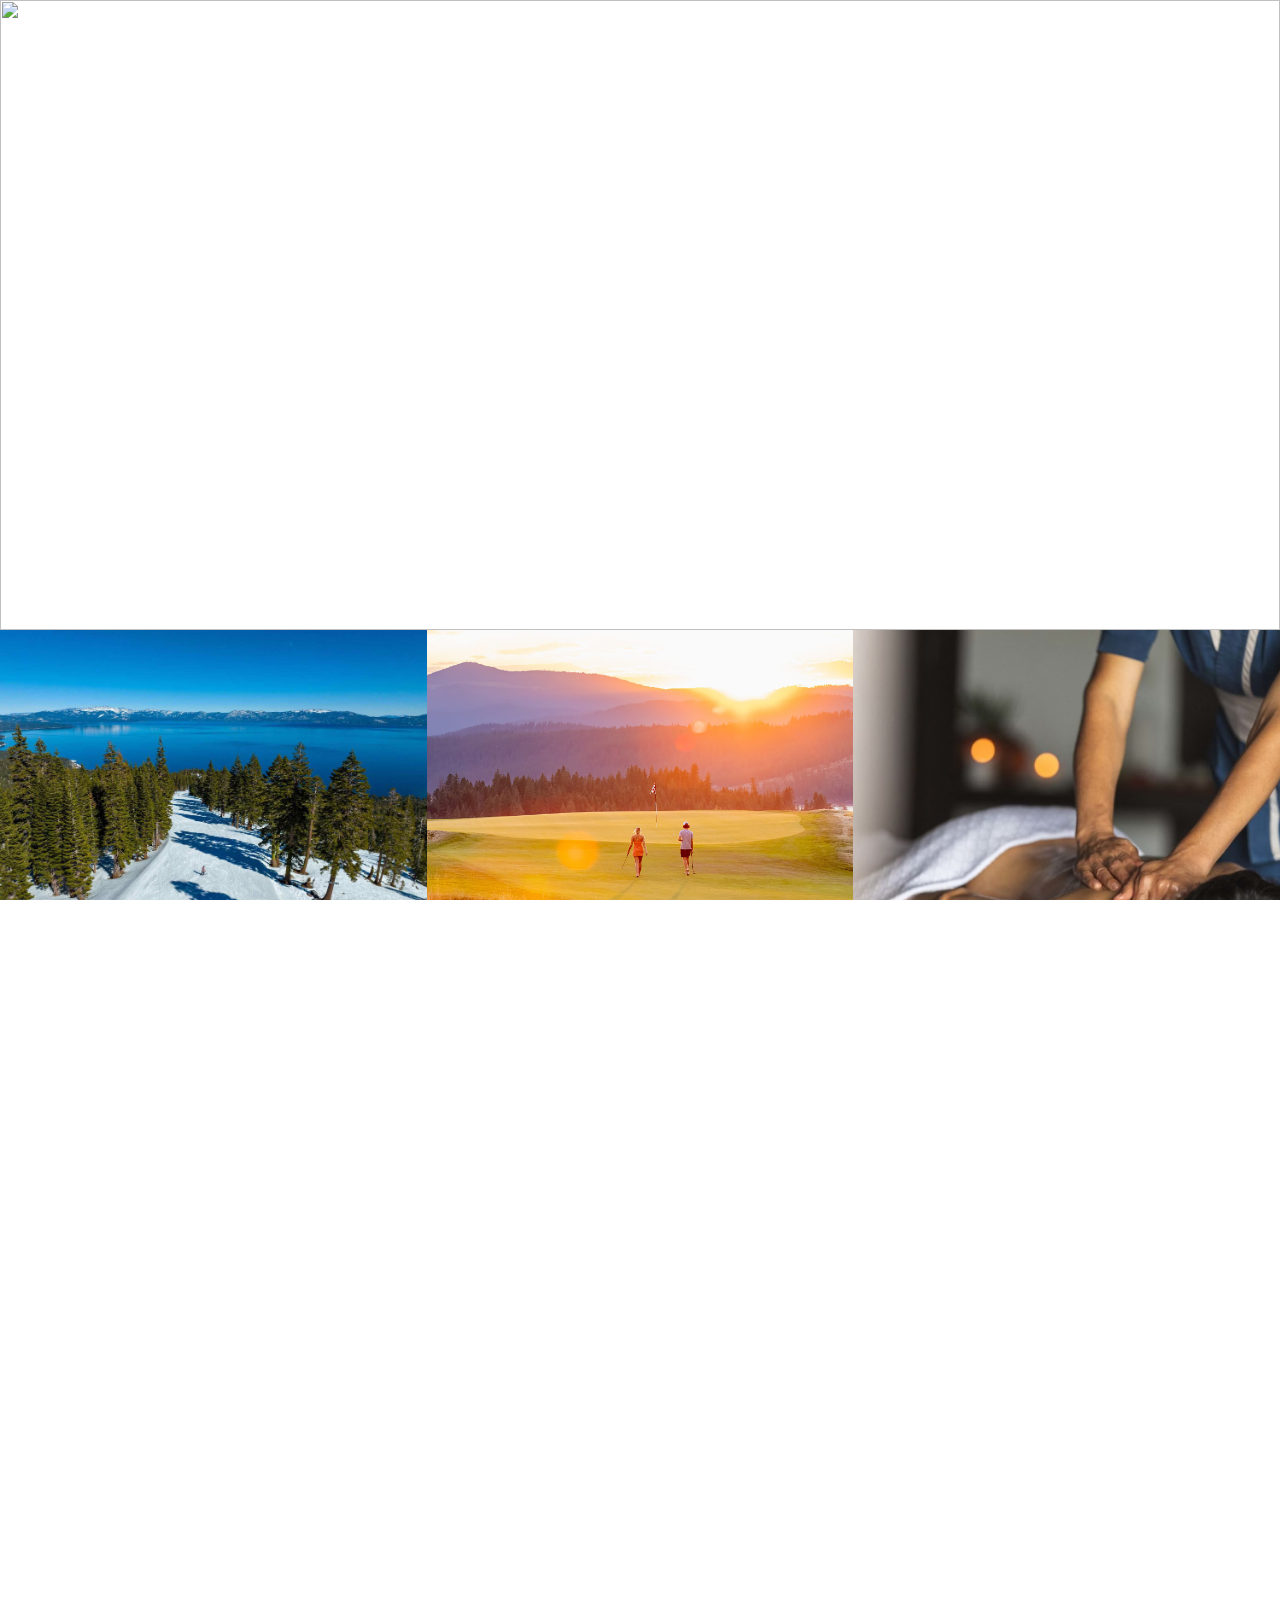
==== pages/gallery.html @ aec24c29 "[Rakshit] Add: basic html and styling" ====
<!DOCTYPE html>
<html lang="en">

<head>
    <meta charset="UTF-8">
    <meta name="viewport" content="width=device-width, initial-scale=1.0">
    <link rel="stylesheet" type="text/css" href="../style/gallery.css">
    <title>Document</title>
</head>

<body>
    <main>
        <header class="disc-gall-header">
            <nav class="disc-gall-header-nav">
                <img src="../assets/logo-light.png" />
                <div class="disc-gall-header-nav-links">
                    <div>About DLC</div>
                    <div>Our Worlds</div>
                    <div>Experience</div>
                    <div>Company</div>
                    <div>Gallery</div>
                </div>
            </nav>
        </header>

        <div class="gallery-container">
            <div class="disc-gall-main-gallery-photo">
                <img
                    src="https://www.datocms-assets.com/128889/1714657126-bakers-bay-golf-and-ocean-club-copy.jpg?auto=format&dpr=0.75&fit=max&h=3000&w=2000" />
            </div>
            <div class="disc-gall-main-gallery-text">
                <h2>Gallery</h2>
            </div>
        </div>

        <div class="disc-gall-gallery-categories">
            <div class="disc-gall-gallery-categories-container1">
                <div class="disc-gall-gallery-categories-sub-container1">
                    <img src="../assets/landscape.jpg" />
                    <div class="disc-gall-gallery-categories-container1-text" style="width:100%;">
                        <h4>Landscapes</h4>
                    </div>
                </div>
                <div class="disc-gall-gallery-categories-sub-container1">
                    <img src="../assets/golf.jpg" />
                    <div class="disc-gall-gallery-categories-container1-text" style="width:100%;">
                        <h4>Golf</h4>
                    </div>
                </div>
                <div class="disc-gall-gallery-categories-sub-container1">
                    <img src="../assets//wellness.jpg" />
                    <div class="disc-gall-gallery-categories-container1-text" style="width:100%;">
                        <h4>Wellness</h4>
                    </div>
                </div>
            </div>
        </div>

        <div class="disc-gall-gallery-categories2">
            <div class="disc-gall-gallery-categories-container1">
                <div class="disc-gall-gallery-categories-sub-container1">
                    <img src="../assets/outdoor.jpg" />
                    <div class="disc-gall-gallery-categories-container1-text" style="width:100%;">
                        <h4>Outdoor Pursuits</h4>
                    </div>
                </div>
                <div class="disc-gall-gallery-categories-sub-container1">
                    <img src="../assets/clubhouses.jpg" />
                    <div class="disc-gall-gallery-categories-container1-text" style="width:100%;">
                        <h4>Clubhouses</h4>
                    </div>
                </div>
                <div class="disc-gall-gallery-categories-sub-container1">
                    <img src="../assets/lifestyle.jpg" />
                    <div class="disc-gall-gallery-categories-container1-text" style="width:100%;">
                        <h4>Lifestyle</h4>
                    </div>
                </div>
            </div>
        </div>
        <footer>
            <div class="disc-gall-footer-container">
                <div class="disc-gall-footer">
                    <div class="disc-gall-footer-sub-container">
                        <img src="../assets/logo-mark.png" />
                    </div>
                    <div class="disc-gall-footer-sub-container">
                        <div class="disc-gall-footer-sub-container-contact">
                            <div class="disc-gall-footer-sub-container-contact-text">
                                <p>GET IN TOUCH</p>
                                <div>
                                    <h3>(480) 624-5200</h3>
                                    <h3 style="text-decoration: underline;">info@discoverylandco.com</h3>
                                </div>
                            </div>
                            <div class="disc-gall-footer-sub-container-contact-text">
                                <p>REAL ESTATE</p>
                                <h3 style="text-decoration: underline;">realestate@discoverylandco.com</h3>
                            </div>
                        </div>
                    </div>
                    <div class="disc-gall-footer-sub-container">
                        <div class="disc-gall-footer-sub-container-links">
                            <div class="disc-gall-footer-sub-container-links-text">
                                <h3>About</h3>
                                <h3>Our Worlds</h3>
                                <h3>Experiences</h3>
                                <h3 style="text-decoration: underline;">Gallery</h3>
                            </div>
                            <div class="disc-gall-footer-sub-container-links-text">
                                <h3>Foundation</h3>
                                <h3>Careers</h3>
                                <h3>Company</h3>
                                <h3>Contact</h3>
                                <h3>Privacy</h3>
                            </div>
                        </div>
                    </div>
                </div>

                <div class="disc-gall-footer-bottom">
                    <h3>© Discovery Land Company. All rights reserved.</h3>
                    <h3>Site by Outpost</h3>
                </div>
            </div>
        </footer>
    </main>
</body>

</html>
---- style/gallery.css ----
* {
    margin: 0;
    padding: 0;
    box-sizing: border-box;
}

html,
body {
    height: 100%;
    width: 100%;
    overflow-x: hidden;
    font-family: "MessinaSansWeb", sans-serif;
}

@font-face {
    font-family: "GT Sectra Display Regular";
    src: url("https://db.onlinewebfonts.com/t/ed147ffc0c22f110b20a665b27adfc1b.eot");
    src: url("https://db.onlinewebfonts.com/t/ed147ffc0c22f110b20a665b27adfc1b.eot?#iefix") format("embedded-opentype"),
        url("https://db.onlinewebfonts.com/t/ed147ffc0c22f110b20a665b27adfc1b.woff2") format("woff2"),
        url("https://db.onlinewebfonts.com/t/ed147ffc0c22f110b20a665b27adfc1b.woff") format("woff"),
        url("https://db.onlinewebfonts.com/t/ed147ffc0c22f110b20a665b27adfc1b.ttf") format("truetype"),
        url("https://db.onlinewebfonts.com/t/ed147ffc0c22f110b20a665b27adfc1b.svg#GT Sectra Display Regular") format("svg");
}

@font-face {
    font-family: "MessinaSansWeb";
    src: url("https://db.onlinewebfonts.com/t/c0622b61ddd8c0f0c968784eb3439516.eot");
    src: url("https://db.onlinewebfonts.com/t/c0622b61ddd8c0f0c968784eb3439516.eot?#iefix") format("embedded-opentype"),
        url("https://db.onlinewebfonts.com/t/c0622b61ddd8c0f0c968784eb3439516.woff2") format("woff2"),
        url("https://db.onlinewebfonts.com/t/c0622b61ddd8c0f0c968784eb3439516.woff") format("woff"),
        url("https://db.onlinewebfonts.com/t/c0622b61ddd8c0f0c968784eb3439516.ttf") format("truetype"),
        url("https://db.onlinewebfonts.com/t/c0622b61ddd8c0f0c968784eb3439516.svg#MessinaSansWeb") format("svg");
}

@font-face {
    font-family: "GT Sectra Display Light";
    src: url("https://db.onlinewebfonts.com/t/66d66b2194f4e2510a65d72509b6673f.eot");
    src: url("https://db.onlinewebfonts.com/t/66d66b2194f4e2510a65d72509b6673f.eot?#iefix")format("embedded-opentype"),
    url("https://db.onlinewebfonts.com/t/66d66b2194f4e2510a65d72509b6673f.woff2")format("woff2"),
    url("https://db.onlinewebfonts.com/t/66d66b2194f4e2510a65d72509b6673f.woff")format("woff"),
    url("https://db.onlinewebfonts.com/t/66d66b2194f4e2510a65d72509b6673f.ttf")format("truetype"),
    url("https://db.onlinewebfonts.com/t/66d66b2194f4e2510a65d72509b6673f.svg#GT Sectra Display Light")format("svg");
}

@font-face {
    font-family: "GT Sectra Fine Book Italic";
    src: url("https://db.onlinewebfonts.com/t/0de445f94f2abb57b287babe57b31679.eot");
    src: url("https://db.onlinewebfonts.com/t/0de445f94f2abb57b287babe57b31679.eot?#iefix")format("embedded-opentype"),
    url("https://db.onlinewebfonts.com/t/0de445f94f2abb57b287babe57b31679.woff2")format("woff2"),
    url("https://db.onlinewebfonts.com/t/0de445f94f2abb57b287babe57b31679.woff")format("woff"),
    url("https://db.onlinewebfonts.com/t/0de445f94f2abb57b287babe57b31679.ttf")format("truetype"),
    url("https://db.onlinewebfonts.com/t/0de445f94f2abb57b287babe57b31679.svg#GT Sectra Fine Book Italic")format("svg");
}

.disc-gall-header {
    width: 100%;
    z-index: 100;
    position: fixed;
    top: 0;

}


.disc-gall-header-nav {
    display: flex;
    align-items: center;
    justify-content: space-between;
    padding: 1.5rem;
    background: transparent;
}

.disc-gall-header-nav-links {
    font-size: 0.9rem;
    font-weight: 500;
    display: flex;
    flex-wrap: wrap;
    align-items: center;
    gap: 3rem;
    color: #fff;
}


/* .disc-gall-main-gallery-photo {
    position: relative;
    top: 0;
    width: 100vw;
    height: 70vh; 
    z-index: -1;
    overflow: hidden; 
}

.disc-gall-main-gallery-photo img {
    width: 100%;
    height: 100%;
    object-fit: cover;
} */


.gallery-container {
    position: relative;
    width: 100%;
}

.disc-gall-main-gallery-photo {
    width: 100vw;
    height: 70vh;
    overflow: hidden;
}

.disc-gall-main-gallery-photo img {
    width: 100%;
    height: 100%;
    object-fit: cover;
}

.disc-gall-main-gallery-text {

    position: absolute;
    top: 50%;
    left: 50%;
    transform: translate(-50%, -50%);
    text-align: center;
    color: #fff;
    font-family: "GT Sectra Display Regular";
    z-index: 2;
}

.disc-gall-main-gallery-text h2 {
    font-family: "GT Sectra Fine Book Italic";
    font-style: italic;
    font-size: clamp(2.5rem, 6vw, 5rem);
    font-weight: 100;
    color: #fff;
}

.disc-gall-gallery-categories{
    font-family: "GT Sectra";
    width: 100%;
}
.disc-gall-gallery-categories2{
    font-family: "GT Sectra";
    width: 100%;
    border-bottom: 1px solid rgb(77, 77, 77);
}

.disc-gall-gallery-categories-container1{
    display: flex;
    justify-content: center;
}


.disc-gall-gallery-categories-sub-container1{
    display: flex;
    flex-direction: column;
}

.disc-gall-gallery-categories-container1 div{
    width: 33.33%;
}

.disc-gall-gallery-categories-container1 img{
    width: 100%;
    height: 80%;
    object-fit: cover;
}

.disc-gall-gallery-categories-container1-text{
    width: 100%;
    background-color: rgb(16, 15, 15);
    color: white;
    padding: 3.25rem;
    /* height: 200px; */
    display: flex;
    justify-content: center;
    align-items: center;
    font-family: "GT Sectra Display Light";
}

.disc-gall-gallery-categories-container1-text h4{
    font-size: 1.5rem;
    font-weight: 50;
}

.disc-gall-footer{
    margin-top: 3rem;
    background-color: black;
    display: flex;
    justify-content: space-between;
    color: white;
    /* padding: 3rem; */
}
.disc-gall-footer-container{
    background-color: black;
    color: white;
    display: flex;
    flex-direction: column;
    gap: 10rem;
    padding: 2rem;
}

.disc-gall-footer-sub-container{
    width: 33.33%;
}

.disc-gall-footer-sub-container-links{
    display: flex;
}
.disc-gall-footer-sub-container-links div{
    width: 50%;
}

.disc-gall-footer-sub-container-contact{
    display: flex;
    flex-direction: column;
    gap: 2rem;
}

.disc-gall-footer-sub-container-contact-text{
    display: flex;
    flex-direction: column;
    gap: 1.5rem;
}

.disc-gall-footer-sub-container-contact-text p{
    font-size: 1rem;
    font-weight: 600;
    color: rgb(198, 195, 195);
}

.disc-gall-footer-sub-container-contact-text h3{
    font-weight: 400;
}

.disc-gall-footer-sub-container-links-text{

    display: flex;
    flex-direction: column;
    gap: .5rem;
    font-size: 1rem;
}

.disc-gall-footer-sub-container-links-text h3{
    font-weight: 400;
}

.disc-gall-footer-bottom{
    width: 100%;
    display: flex;
    justify-content: space-between;
    align-items: center;
    padding: 2rem;
}

.disc-gall-footer-bottom h3{
    font-weight: 400;
    font-size: 1.2rem;
    color: rgb(176, 176, 176);
}

@media (max-width: 768px) {
    .disc-gall-header-nav {
        flex-direction: column;
        gap: 1rem;
    }

    .disc-gall-header-nav-links {
        gap: 1.5rem;
        font-size: 0.8rem;
    }

    .disc-gall-main-gallery-photo {
        height: 50vh;
    }

    .disc-gall-main-gallery-text {
        font-size: 1.2rem;
        margin-bottom: 2rem;
    }

    .disc-gall-main-gallery-text h2 {
        font-size: 3rem;
    }
}
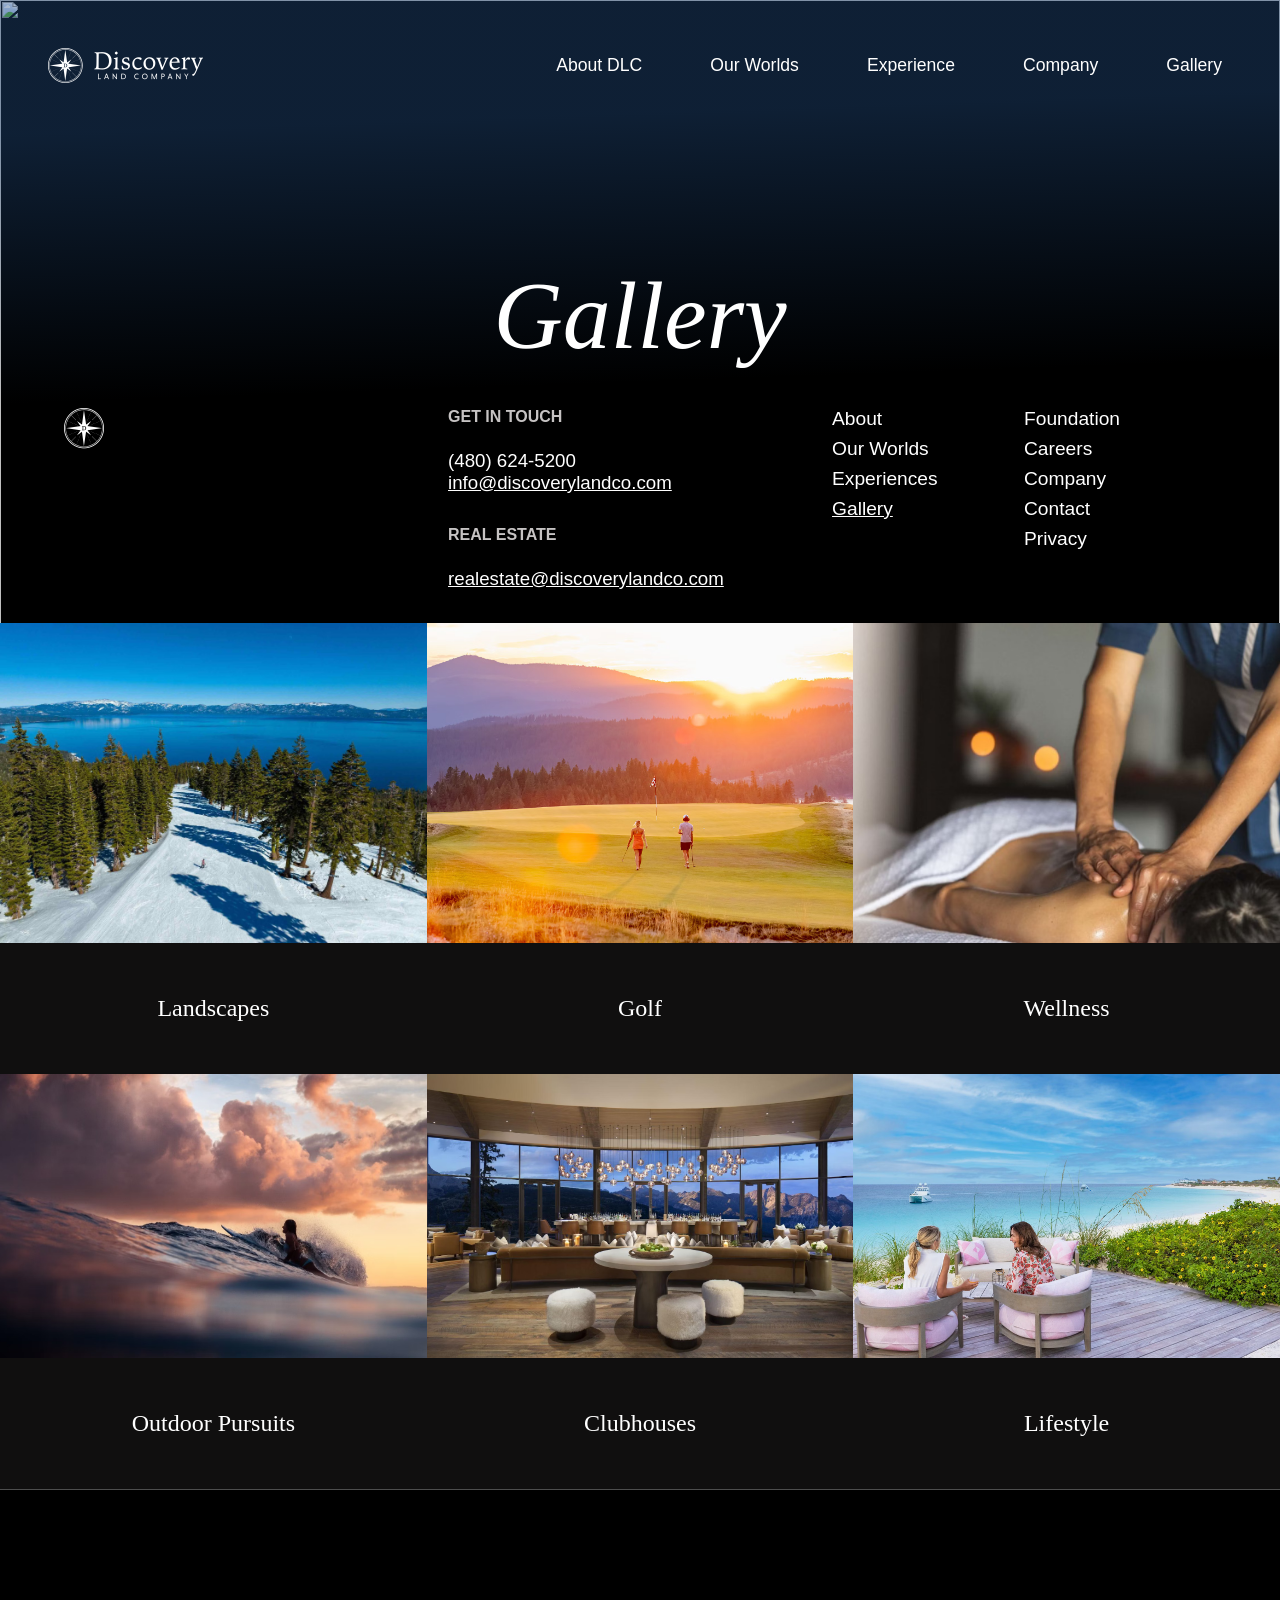
==== commit e837f7ea: "[Rakshit] Refactor: animation fix and media queries left" ====
--- a/pages/gallery.html
+++ b/pages/gallery.html
@@ -5,6 +5,7 @@
     <meta charset="UTF-8">
     <meta name="viewport" content="width=device-width, initial-scale=1.0">
     <link rel="stylesheet" type="text/css" href="../style/gallery.css">
+    <script defer src="../js/gallery.js"></script>
     <title>Document</title>
 </head>
 
@@ -12,13 +13,14 @@
     <main>
         <header class="disc-gall-header">
             <nav class="disc-gall-header-nav">
-                <img src="../assets/logo-light.png" />
+                <img class="disc-gall-header-nav-white-logo" src="../assets/logo-light.png" />
+                <img class="disc-gall-header-nav-dark-logo" style="display: none;" src="../assets/logo-dark.png"/>
                 <div class="disc-gall-header-nav-links">
-                    <div>About DLC</div>
-                    <div>Our Worlds</div>
-                    <div>Experience</div>
-                    <div>Company</div>
-                    <div>Gallery</div>
+                    <div>About DLC<span class="disc-gall-header-nav-span"></span></div>
+                    <div>Our Worlds<span class="disc-gall-header-nav-span"></span></div>
+                    <div>Experience<span class="disc-gall-header-nav-span"></span></div>
+                    <div>Company<span class="disc-gall-header-nav-span"></span></div>
+                    <div>Gallery<span class="disc-gall-header-nav-span"></span></div>
                 </div>
             </nav>
         </header>
@@ -29,51 +31,53 @@
                     src="https://www.datocms-assets.com/128889/1714657126-bakers-bay-golf-and-ocean-club-copy.jpg?auto=format&dpr=0.75&fit=max&h=3000&w=2000" />
             </div>
             <div class="disc-gall-main-gallery-text">
-                <h2>Gallery</h2>
+                <p>Gallery</p>
             </div>
         </div>
 
-        <div class="disc-gall-gallery-categories">
-            <div class="disc-gall-gallery-categories-container1">
-                <div class="disc-gall-gallery-categories-sub-container1">
-                    <img src="../assets/landscape.jpg" />
-                    <div class="disc-gall-gallery-categories-container1-text" style="width:100%;">
-                        <h4>Landscapes</h4>
+        <div class="disc-gall-categories-container">
+            <div class="disc-gall-gallery-categories">
+                <div class="disc-gall-gallery-categories-container1">
+                    <div class="disc-gall-gallery-categories-sub-container1">
+                        <img src="../assets/landscape.jpg" />
+                        <div class="disc-gall-gallery-categories-container1-text" style="width:100%;">
+                            <h4>Landscapes</h4>
+                        </div>
                     </div>
-                </div>
-                <div class="disc-gall-gallery-categories-sub-container1">
-                    <img src="../assets/golf.jpg" />
-                    <div class="disc-gall-gallery-categories-container1-text" style="width:100%;">
-                        <h4>Golf</h4>
+                    <div class="disc-gall-gallery-categories-sub-container1">
+                        <img src="../assets/golf.jpg" />
+                        <div class="disc-gall-gallery-categories-container1-text" style="width:100%;">
+                            <h4>Golf</h4>
+                        </div>
                     </div>
-                </div>
-                <div class="disc-gall-gallery-categories-sub-container1">
-                    <img src="../assets//wellness.jpg" />
-                    <div class="disc-gall-gallery-categories-container1-text" style="width:100%;">
-                        <h4>Wellness</h4>
+                    <div class="disc-gall-gallery-categories-sub-container1">
+                        <img src="../assets//wellness.jpg" />
+                        <div class="disc-gall-gallery-categories-container1-text" style="width:100%;">
+                            <h4>Wellness</h4>
+                        </div>
                     </div>
                 </div>
             </div>
-        </div>
-
-        <div class="disc-gall-gallery-categories2">
-            <div class="disc-gall-gallery-categories-container1">
-                <div class="disc-gall-gallery-categories-sub-container1">
-                    <img src="../assets/outdoor.jpg" />
-                    <div class="disc-gall-gallery-categories-container1-text" style="width:100%;">
-                        <h4>Outdoor Pursuits</h4>
+    
+            <div class="disc-gall-gallery-categories2">
+                <div class="disc-gall-gallery-categories-container1">
+                    <div class="disc-gall-gallery-categories-sub-container1">
+                        <img src="../assets/outdoor.jpg" />
+                        <div class="disc-gall-gallery-categories-container1-text" style="width:100%;">
+                            <h4>Outdoor Pursuits</h4>
+                        </div>
                     </div>
-                </div>
-                <div class="disc-gall-gallery-categories-sub-container1">
-                    <img src="../assets/clubhouses.jpg" />
-                    <div class="disc-gall-gallery-categories-container1-text" style="width:100%;">
-                        <h4>Clubhouses</h4>
+                    <div class="disc-gall-gallery-categories-sub-container1">
+                        <img src="../assets/clubhouses.jpg" />
+                        <div class="disc-gall-gallery-categories-container1-text" style="width:100%;">
+                            <h4>Clubhouses</h4>
+                        </div>
                     </div>
-                </div>
-                <div class="disc-gall-gallery-categories-sub-container1">
-                    <img src="../assets/lifestyle.jpg" />
-                    <div class="disc-gall-gallery-categories-container1-text" style="width:100%;">
-                        <h4>Lifestyle</h4>
+                    <div class="disc-gall-gallery-categories-sub-container1">
+                        <img src="../assets/lifestyle.jpg" />
+                        <div class="disc-gall-gallery-categories-container1-text" style="width:100%;">
+                            <h4>Lifestyle</h4>
+                        </div>
                     </div>
                 </div>
             </div>
@@ -102,17 +106,17 @@
                     <div class="disc-gall-footer-sub-container">
                         <div class="disc-gall-footer-sub-container-links">
                             <div class="disc-gall-footer-sub-container-links-text">
-                                <h3>About</h3>
-                                <h3>Our Worlds</h3>
-                                <h3>Experiences</h3>
-                                <h3 style="text-decoration: underline;">Gallery</h3>
+                                <p>About</p>
+                                <p>Our Worlds</p>
+                                <p>Experiences</p>
+                                <p style="text-decoration: underline;">Gallery</p>
                             </div>
                             <div class="disc-gall-footer-sub-container-links-text">
-                                <h3>Foundation</h3>
-                                <h3>Careers</h3>
-                                <h3>Company</h3>
-                                <h3>Contact</h3>
-                                <h3>Privacy</h3>
+                                <p>Foundation</p>
+                                <p>Careers</p>
+                                <p>Company</p>
+                                <p>Contact</p>
+                                <p>Privacy</p>
                             </div>
                         </div>
                     </div>
@@ -124,6 +128,7 @@
                 </div>
             </div>
         </footer>
+
     </main>
 </body>
 
--- a/style/gallery.css
+++ b/style/gallery.css
@@ -6,10 +6,13 @@
 
 html,
 body {
-    height: 100%;
+    /* height: 100%; */
+    position: relative;
     width: 100%;
     overflow-x: hidden;
     font-family: "MessinaSansWeb", sans-serif;
+    background-color: black;
+    z-index: -5;
 }
 
 @font-face {
@@ -36,20 +39,20 @@
     font-family: "GT Sectra Display Light";
     src: url("https://db.onlinewebfonts.com/t/66d66b2194f4e2510a65d72509b6673f.eot");
     src: url("https://db.onlinewebfonts.com/t/66d66b2194f4e2510a65d72509b6673f.eot?#iefix")format("embedded-opentype"),
-    url("https://db.onlinewebfonts.com/t/66d66b2194f4e2510a65d72509b6673f.woff2")format("woff2"),
-    url("https://db.onlinewebfonts.com/t/66d66b2194f4e2510a65d72509b6673f.woff")format("woff"),
-    url("https://db.onlinewebfonts.com/t/66d66b2194f4e2510a65d72509b6673f.ttf")format("truetype"),
-    url("https://db.onlinewebfonts.com/t/66d66b2194f4e2510a65d72509b6673f.svg#GT Sectra Display Light")format("svg");
+        url("https://db.onlinewebfonts.com/t/66d66b2194f4e2510a65d72509b6673f.woff2")format("woff2"),
+        url("https://db.onlinewebfonts.com/t/66d66b2194f4e2510a65d72509b6673f.woff")format("woff"),
+        url("https://db.onlinewebfonts.com/t/66d66b2194f4e2510a65d72509b6673f.ttf")format("truetype"),
+        url("https://db.onlinewebfonts.com/t/66d66b2194f4e2510a65d72509b6673f.svg#GT Sectra Display Light")format("svg");
 }
 
 @font-face {
     font-family: "GT Sectra Fine Book Italic";
-    src: url("https://db.onlinewebfonts.com/t/0de445f94f2abb57b287babe57b31679.eot");
+    src: url("https://db.onlinewebfonts.co   m/t/0de445f94f2abb57b287babe57b31679.eot");
     src: url("https://db.onlinewebfonts.com/t/0de445f94f2abb57b287babe57b31679.eot?#iefix")format("embedded-opentype"),
-    url("https://db.onlinewebfonts.com/t/0de445f94f2abb57b287babe57b31679.woff2")format("woff2"),
-    url("https://db.onlinewebfonts.com/t/0de445f94f2abb57b287babe57b31679.woff")format("woff"),
-    url("https://db.onlinewebfonts.com/t/0de445f94f2abb57b287babe57b31679.ttf")format("truetype"),
-    url("https://db.onlinewebfonts.com/t/0de445f94f2abb57b287babe57b31679.svg#GT Sectra Fine Book Italic")format("svg");
+        url("https://db.onlinewebfonts.com/t/0de445f94f2abb57b287babe57b31679.woff2")format("woff2"),
+        url("https://db.onlinewebfonts.com/t/0de445f94f2abb57b287babe57b31679.woff")format("woff"),
+        url("https://db.onlinewebfonts.com/t/0de445f94f2abb57b287babe57b31679.ttf")format("truetype"),
+        url("https://db.onlinewebfonts.com/t/0de445f94f2abb57b287babe57b31679.svg#GT Sectra Fine Book Italic")format("svg");
 }
 
 .disc-gall-header {
@@ -60,25 +63,47 @@
 
 }
 
-
 .disc-gall-header-nav {
     display: flex;
     align-items: center;
     justify-content: space-between;
-    padding: 1.5rem;
+    padding: 3rem 3rem;
     background: transparent;
+    /* transition: all 0.3s ease-in-out; */
 }
 
 .disc-gall-header-nav-links {
-    font-size: 0.9rem;
+    font-size: 1.1rem;
     font-weight: 500;
     display: flex;
     flex-wrap: wrap;
     align-items: center;
     gap: 3rem;
     color: #fff;
-}
-
+    transition: color 0.3s ease-in-out;
+}
+
+.disc-gall-header-nav-links div {
+    position: relative;
+    display: inline-block;
+    padding: 5px 10px;
+    cursor: pointer;
+}
+
+.disc-gall-header-nav-span {
+    position: absolute;
+    display: block;
+    bottom: 0;
+    left: 0;
+    width: 0;
+    height: 2px;
+    background-color: white;
+    transition: width 0.3s ease-in-out;
+}
+
+.disc-gall-header-nav-links div:hover span {
+    width: 100%;
+}
 
 /* .disc-gall-main-gallery-photo {
     position: relative;
@@ -94,6 +119,7 @@
     height: 100%;
     object-fit: cover;
 } */
+ 
 
 
 .gallery-container {
@@ -102,6 +128,19 @@
 }
 
 .disc-gall-main-gallery-photo {
+    width: 100vw;
+    height: 80vh;
+    overflow: hidden;
+}
+
+.disc-gall-main-gallery-photo img {
+    width: 100%;
+    height: 100%;
+    object-fit: cover;
+}
+
+.disc-gall-main-gallery-photo {
+    position: relative;
     width: 100vw;
     height: 70vh;
     overflow: hidden;
@@ -113,8 +152,20 @@
     object-fit: cover;
 }
 
+
+.disc-gall-main-gallery-photo::before {
+    content: "";
+    position: absolute;
+    top: 0;
+    left: 0;
+    width: 100%;
+    height: 100%;
+    background: linear-gradient(178deg, rgba(36, 79, 132, 0.401) 20%, rgba(0, 0, 0, 0) 60%);
+    z-index: 1;
+}
+
+
 .disc-gall-main-gallery-text {
-
     position: absolute;
     top: 50%;
     left: 50%;
@@ -125,46 +176,50 @@
     z-index: 2;
 }
 
-.disc-gall-main-gallery-text h2 {
+.disc-gall-main-gallery-text p {
     font-family: "GT Sectra Fine Book Italic";
     font-style: italic;
-    font-size: clamp(2.5rem, 6vw, 5rem);
+    font-size: 6rem;
     font-weight: 100;
     color: #fff;
 }
 
-.disc-gall-gallery-categories{
+.disc-gall-gallery-categories {
     font-family: "GT Sectra";
     width: 100%;
 }
-.disc-gall-gallery-categories2{
+
+.disc-gall-gallery-categories2 {
     font-family: "GT Sectra";
     width: 100%;
     border-bottom: 1px solid rgb(77, 77, 77);
 }
 
-.disc-gall-gallery-categories-container1{
-    display: flex;
+.disc-gall-gallery-categories-container1 {
+    width: 100%;
+    display: flex;
+    flex-wrap: wrap;
     justify-content: center;
 }
 
 
-.disc-gall-gallery-categories-sub-container1{
-    display: flex;
-    flex-direction: column;
-}
-
-.disc-gall-gallery-categories-container1 div{
+.disc-gall-gallery-categories-sub-container1 {
+    display: flex;
+    flex-direction: column;
+}
+
+.disc-gall-gallery-categories-container1 div {
     width: 33.33%;
-}
-
-.disc-gall-gallery-categories-container1 img{
-    width: 100%;
-    height: 80%;
+    /* height: 60vh; */
+}
+
+.disc-gall-gallery-categories-container1 img {
+    width: 100%;
+    height: 100%;
     object-fit: cover;
 }
 
-.disc-gall-gallery-categories-container1-text{
+.disc-gall-gallery-categories-container1-text {
     width: 100%;
     background-color: rgb(16, 15, 15);
     color: white;
@@ -176,74 +231,81 @@
     font-family: "GT Sectra Display Light";
 }
 
-.disc-gall-gallery-categories-container1-text h4{
+.disc-gall-gallery-categories-container1-text h4 {
     font-size: 1.5rem;
     font-weight: 50;
 }
 
-.disc-gall-footer{
+.disc-gall-categories-container {
+    transition: transform 0.4s ease;
+}
+
+.disc-gall-footer {
     margin-top: 3rem;
     background-color: black;
     display: flex;
     justify-content: space-between;
     color: white;
-    /* padding: 3rem; */
-}
-.disc-gall-footer-container{
+    /* height: vh; */
+}
+
+.disc-gall-footer-container {
+    /* transform: translateY(-100%); */
     background-color: black;
     color: white;
     display: flex;
     flex-direction: column;
     gap: 10rem;
-    padding: 2rem;
+    padding: 4rem;
 }
 
 .disc-gall-footer-sub-container{
     width: 33.33%;
 }
 
-.disc-gall-footer-sub-container-links{
-    display: flex;
-}
-.disc-gall-footer-sub-container-links div{
+.disc-gall-footer-sub-container-links {
+    display: flex;
+}
+
+.disc-gall-footer-sub-container-links div {
     width: 50%;
 }
 
-.disc-gall-footer-sub-container-contact{
+.disc-gall-footer-sub-container-contact {
     display: flex;
     flex-direction: column;
     gap: 2rem;
 }
 
-.disc-gall-footer-sub-container-contact-text{
+.disc-gall-footer-sub-container-contact-text {
     display: flex;
     flex-direction: column;
     gap: 1.5rem;
 }
 
-.disc-gall-footer-sub-container-contact-text p{
+.disc-gall-footer-sub-container-contact-text p {
     font-size: 1rem;
     font-weight: 600;
     color: rgb(198, 195, 195);
 }
 
-.disc-gall-footer-sub-container-contact-text h3{
+.disc-gall-footer-sub-container-contact-text h3 {
     font-weight: 400;
 }
 
-.disc-gall-footer-sub-container-links-text{
+.disc-gall-footer-sub-container-links-text {
 
     display: flex;
     flex-direction: column;
     gap: .5rem;
-    font-size: 1rem;
-}
-
-.disc-gall-footer-sub-container-links-text h3{
+    font-size: 19.2px;
+}
+
+.disc-gall-footer-sub-container-links-text h3 {
     font-weight: 400;
 }
 
-.disc-gall-footer-bottom{
+.disc-gall-footer-bottom {
     width: 100%;
     display: flex;
     justify-content: space-between;
@@ -251,10 +313,17 @@
     padding: 2rem;
 }
 
-.disc-gall-footer-bottom h3{
+.disc-gall-footer-bottom h3 {
     font-weight: 400;
     font-size: 1.2rem;
     color: rgb(176, 176, 176);
+}
+
+footer{
+    position: relative;
+    bottom: 100px;
+    z-index: -1;
+    background-color: black;
 }
 
 @media (max-width: 768px) {
@@ -264,8 +333,8 @@
     }
 
     .disc-gall-header-nav-links {
-        gap: 1.5rem;
-        font-size: 0.8rem;
+        flex-direction: column;
+        gap: 1rem;
     }
 
     .disc-gall-main-gallery-photo {
@@ -280,4 +349,9 @@
     .disc-gall-main-gallery-text h2 {
         font-size: 3rem;
     }
+
+    .disc-gall-footer-bottom {
+        flex-direction: column;
+        gap: 1rem;
+    }
 }
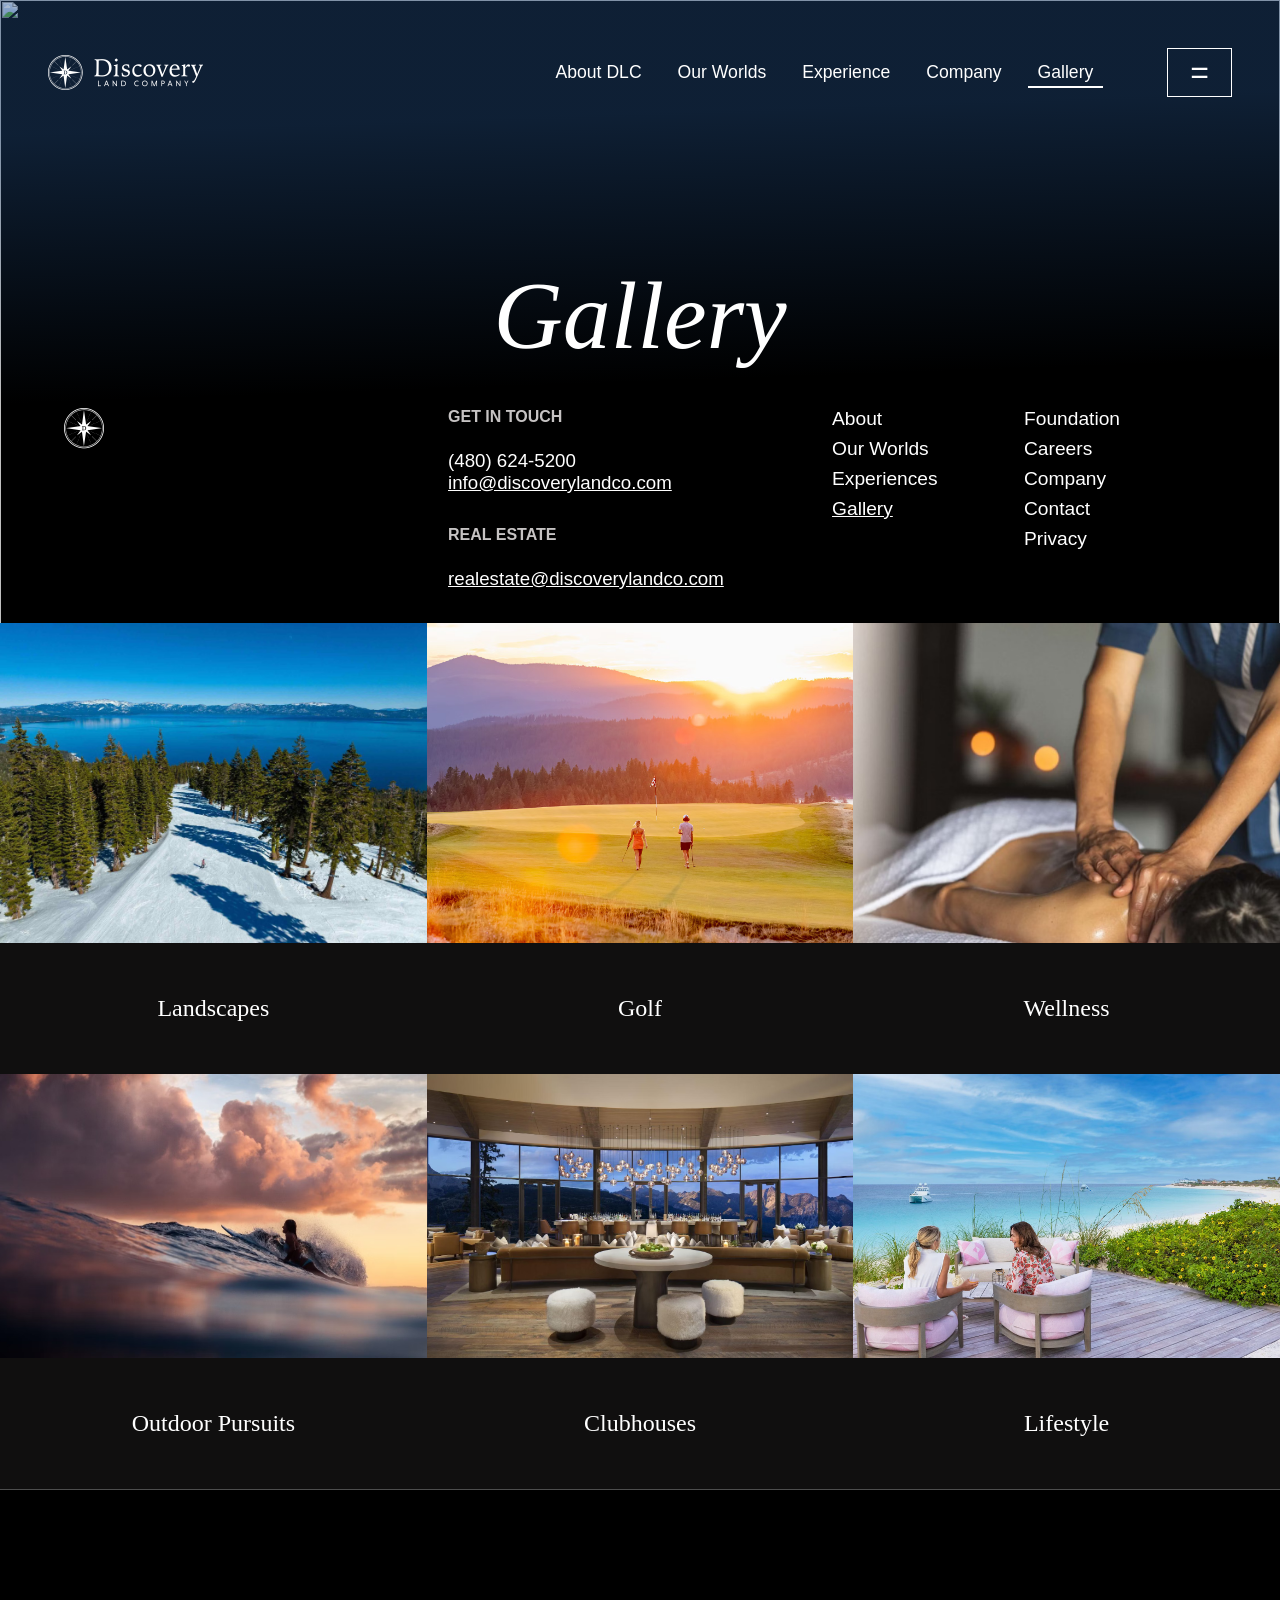
==== commit 978e8fce: "[Rakshit] Add: our worlds page complete -> responsive and animation done" ====
--- a/pages/gallery.html
+++ b/pages/gallery.html
@@ -20,7 +20,10 @@
                     <div>Our Worlds<span class="disc-gall-header-nav-span"></span></div>
                     <div>Experience<span class="disc-gall-header-nav-span"></span></div>
                     <div>Company<span class="disc-gall-header-nav-span"></span></div>
-                    <div>Gallery<span class="disc-gall-header-nav-span"></span></div>
+                    <div>Gallery<span class="disc-gall-header-nav-span" style="width: 100%;"></span></div>
+                    <div class="disc-gall-header-nav-menu-option">
+                        <p>=</p>
+                    </div>
                 </div>
             </nav>
         </header>
--- a/style/gallery.css
+++ b/style/gallery.css
@@ -3,6 +3,7 @@
     padding: 0;
     box-sizing: border-box;
 }
+
 
 html,
 body {
@@ -78,7 +79,7 @@
     display: flex;
     flex-wrap: wrap;
     align-items: center;
-    gap: 3rem;
+    gap: 1rem;
     color: #fff;
     transition: color 0.3s ease-in-out;
 }
@@ -101,6 +102,17 @@
     transition: width 0.3s ease-in-out;
 }
 
+.disc-gall-header-nav-menu-option{
+    border: 1px solid white;
+    margin-left: 3rem;
+}
+
+.disc-gall-header-nav-menu-option p{
+   font-size: 2rem;
+    color: white;
+    padding: 0rem .75rem;
+}
+
 .disc-gall-header-nav-links div:hover span {
     width: 100%;
 }
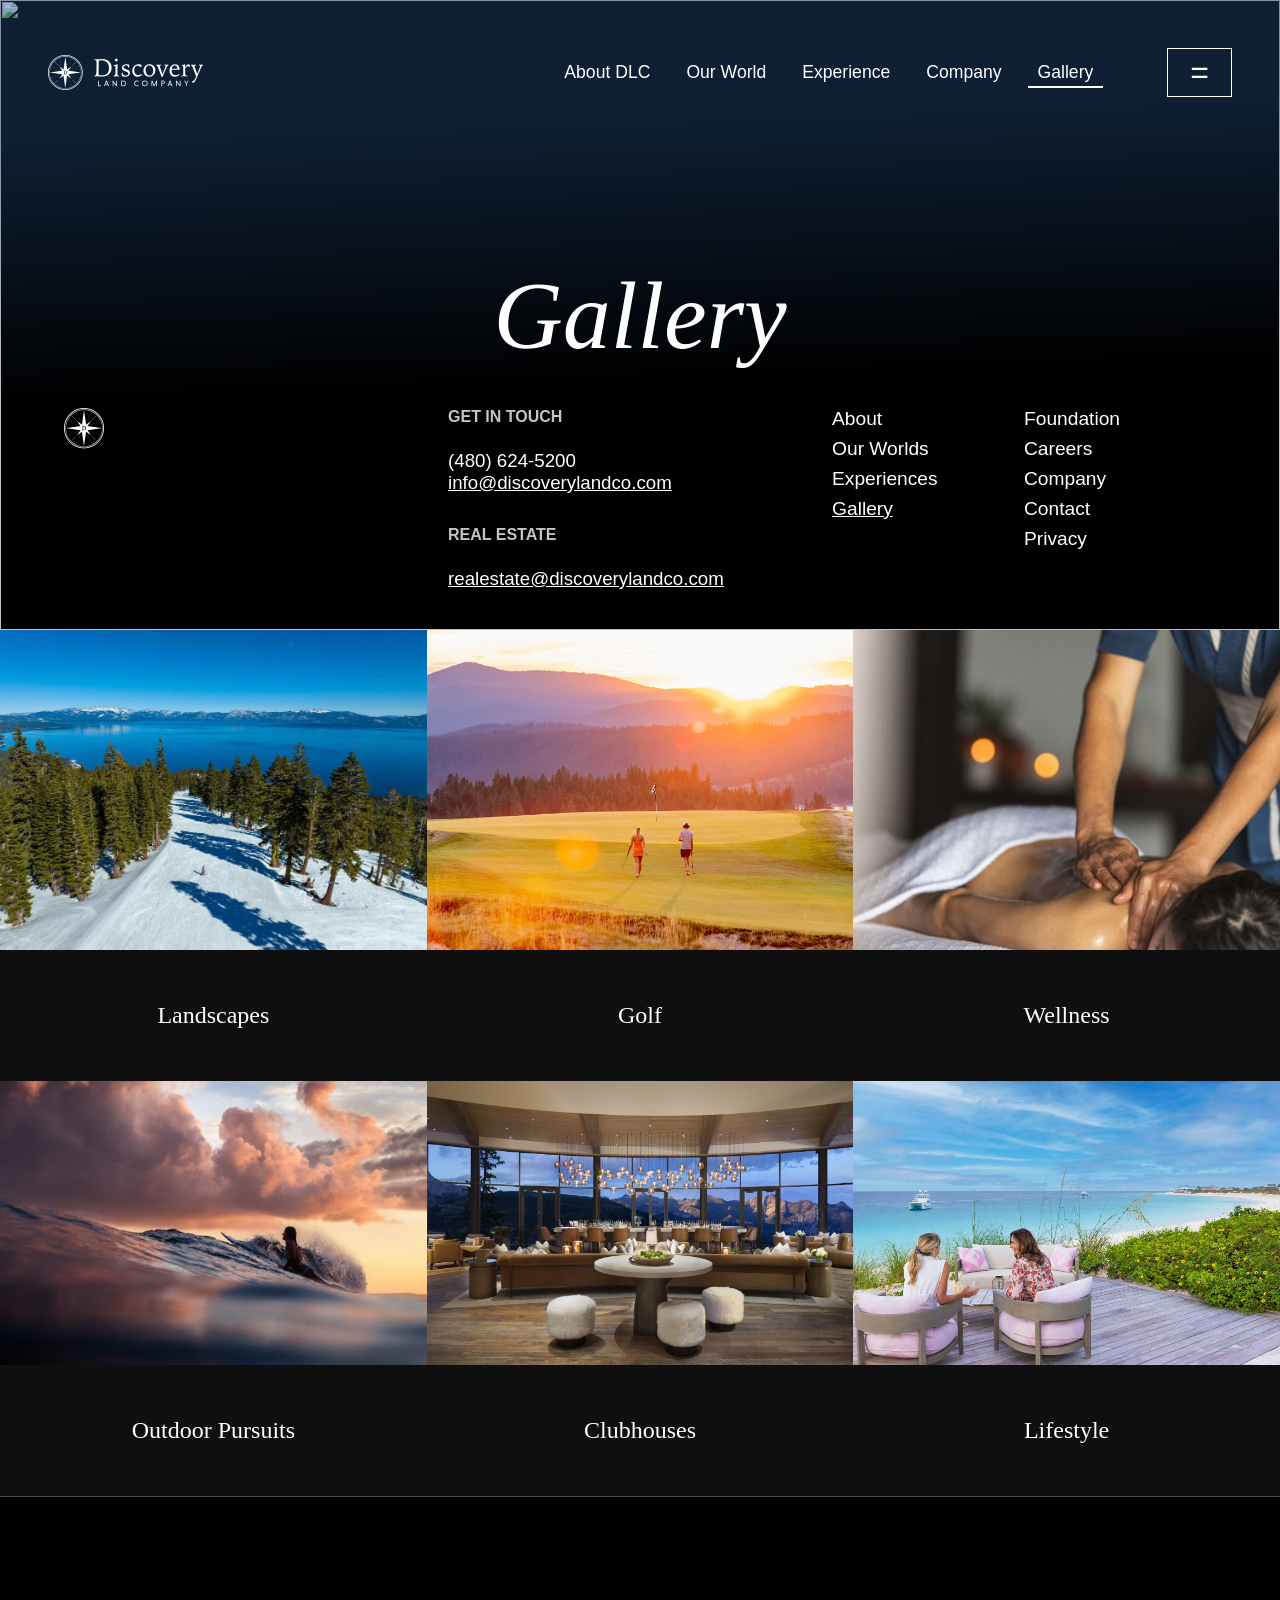
==== commit 6506876a: "[Rakshit] Add: fixed minor bugs and issues, nav link to differnet pages" ====
--- a/pages/gallery.html
+++ b/pages/gallery.html
@@ -4,6 +4,7 @@
 <head>
     <meta charset="UTF-8">
     <meta name="viewport" content="width=device-width, initial-scale=1.0">
+    <link rel="icon" href="../assets/logo-mark.png" type="image/x-icon">
     <link rel="stylesheet" type="text/css" href="../style/gallery.css">
     <script defer src="../js/gallery.js"></script>
     <title>Document</title>
@@ -14,13 +15,23 @@
         <header class="disc-gall-header">
             <nav class="disc-gall-header-nav">
                 <img class="disc-gall-header-nav-white-logo" src="../assets/logo-light.png" />
-                <img class="disc-gall-header-nav-dark-logo" style="display: none;" src="../assets/logo-dark.png"/>
+                <img class="disc-gall-header-nav-dark-logo" style="display: none;" src="../assets/logo-dark.png" />
                 <div class="disc-gall-header-nav-links">
-                    <div>About DLC<span class="disc-gall-header-nav-span"></span></div>
-                    <div>Our Worlds<span class="disc-gall-header-nav-span"></span></div>
-                    <div>Experience<span class="disc-gall-header-nav-span"></span></div>
-                    <div>Company<span class="disc-gall-header-nav-span"></span></div>
-                    <div>Gallery<span class="disc-gall-header-nav-span" style="width: 100%;"></span></div>
+                    <a href="#">
+                        <div>About DLC<span class="disc-gall-header-nav-span"></span></div>
+                    </a>
+                    <a href="ourWorld.html"></1>
+                        <div>Our World<span class="disc-gall-header-nav-span"></span></div>
+                    </a>
+                    <a href="experiences.html">
+                        <div>Experience<span class="disc-gall-header-nav-span"></span></div>
+                    </a>
+                    <a href="#">
+                        <div>Company<span class="disc-gall-header-nav-span"></span></div>
+                    </a>
+                    <a href="gallery.html">
+                        <div>Gallery<span class="disc-gall-header-nav-span" style="width: 100%;"></span></div>
+                    </a>
                     <div class="disc-gall-header-nav-menu-option">
                         <p>=</p>
                     </div>
@@ -61,7 +72,7 @@
                     </div>
                 </div>
             </div>
-    
+
             <div class="disc-gall-gallery-categories2">
                 <div class="disc-gall-gallery-categories-container1">
                     <div class="disc-gall-gallery-categories-sub-container1">
--- a/style/gallery.css
+++ b/style/gallery.css
@@ -116,6 +116,10 @@
 .disc-gall-header-nav-links div:hover span {
     width: 100%;
 }
+.disc-gall-header-nav-links a{
+    color: white;
+    text-decoration: none;
+}
 
 /* .disc-gall-main-gallery-photo {
     position: relative;
@@ -194,6 +198,14 @@
     font-size: 6rem;
     font-weight: 100;
     color: #fff;
+    opacity: 0;
+    transform: translateY(20px);
+    transition: opacity .5s ease-out, transform .5s ease-out;
+}
+
+.disc-gall-main-gallery-text p.animate {
+    opacity: 1;
+    transform: translateY(0);
 }
 
 .disc-gall-gallery-categories {
@@ -338,32 +350,142 @@
     background-color: black;
 }
 
-@media (max-width: 768px) {
-    .disc-gall-header-nav {
+@media (min-width:481px) and (max-width:768px) {
+    .disc-gall-header-nav-links div{
+        font-size: .6rem;
+        padding: 0;
+    }
+    .disc-gall-header-nav{
+        padding: 1rem;
+    }
+    .disc-gall-header-nav img{
+        width: 12%;
+        padding: 0;
+    }
+    .disc-gall-header{
+        padding:0;
+    }
+   
+    .disc-gall-footer-sub-container img{
+        width: 10%;
+    }
+    .disc-gall-footer-sub-container-contact-text{
+        font-size: .7rem;
+    }
+    .disc-gall-footer-sub-container-contact-text p{
+        font-size: .7rem;
+    }
+    .disc-gall-footer-sub-container-links >div>p{
+        font-size: .7rem;
+    }
+    .disc-gall-footer-bottom{
+        padding: 1rem;
+    }
+    .disc-gall-footer-bottom h3{
+        font-size: .8rem;
+    }
+    .disc-gall-footer-container{
+        padding: 1rem;
+    }
+    footer {
+        position: relative;
+        z-index: -1;
+        background-color: black;
+    }
+}
+
+
+@media screen and (max-width: 480px) {
+
+    .disc-gall-header-nav-links div:nth-child(1),
+    .disc-gall-header-nav-links div:nth-child(2),
+    .disc-gall-header-nav-links div:nth-child(3),
+    .disc-gall-header-nav-links div:nth-child(4),
+    .disc-gall-header-nav-links div:nth-child(5) {
+        display: none;
+    }
+
+    .disc-gall-header-nav img{
+        width: 40%;
+    }
+
+    .disc-gall-header-nav{
+        padding: 1rem;
+    }
+
+    .disc-gall-header-nav-menu-option{
+        padding: 0rem 0rem;
+        width: 100%;
+
+    }
+    .disc-gall-header-nav-menu-option p{
+        /* font-size: 3rem; */
+    }
+    .disc-gall-main-gallery-text p{
+        font-size: 3rem;
+    }
+    .disc-gall-main-gallery-photo{
+        height: 75vh;
+    }
+
+    .disc-gall-gallery-categories-container1{
+        width: 100%;
+        display: flex;
         flex-direction: column;
-        gap: 1rem;
-    }
-
-    .disc-gall-header-nav-links {
+    }
+
+    .disc-gall-gallery-categories-sub-container1{
+        width: 100% !important;    
+    }
+    
+    .disc-gall-footer-container{
+        padding: 1.5rem;
+        width: 100%;
+    }
+    .disc-gall-footer-sub-container-contact{
+        margin-top: 3rem;
+    }
+    .disc-gall-footer{
         flex-direction: column;
-        gap: 1rem;
-    }
-
-    .disc-gall-main-gallery-photo {
-        height: 50vh;
-    }
-
-    .disc-gall-main-gallery-text {
-        font-size: 1.2rem;
-        margin-bottom: 2rem;
-    }
-
-    .disc-gall-main-gallery-text h2 {
-        font-size: 3rem;
-    }
-
-    .disc-gall-footer-bottom {
+        gap: 4rem;
+        padding: 0;
+        font-size: .9rem;
+    }
+    .disc-gall-footer-sub-container img{
+        width: 15%;
+    }
+    .disc-gall-footer-sub-container-contact{
+        width: 100%;
+    }
+    .disc-gall-footer-sub-container{
+        width: 100%;
+    }
+    .disc-gall-footer-sub-container-contact-text-phone {
+        width: 100%;
+    }
+    .disc-gall-footer-sub-container-contact-text-phone h3{
+        font-size: 1rem;
+    }
+    .disc-gall-footer-sub-container-links{
+        margin-top: 4rem;
+    }
+
+    .disc-gall-footer-bottom{
         flex-direction: column;
-        gap: 1rem;
-    }
-}+        justify-content: start;
+        align-items: start;
+        padding: 1rem;
+        gap: 2rem;
+    }
+    .disc-gall-footer-bottom h3{
+        font-size: 1rem;
+        width: 90%;
+    }
+    footer {
+        position: relative;
+        bottom: 0;
+        z-index: -1;
+        background-color: black;
+    }
+}
+
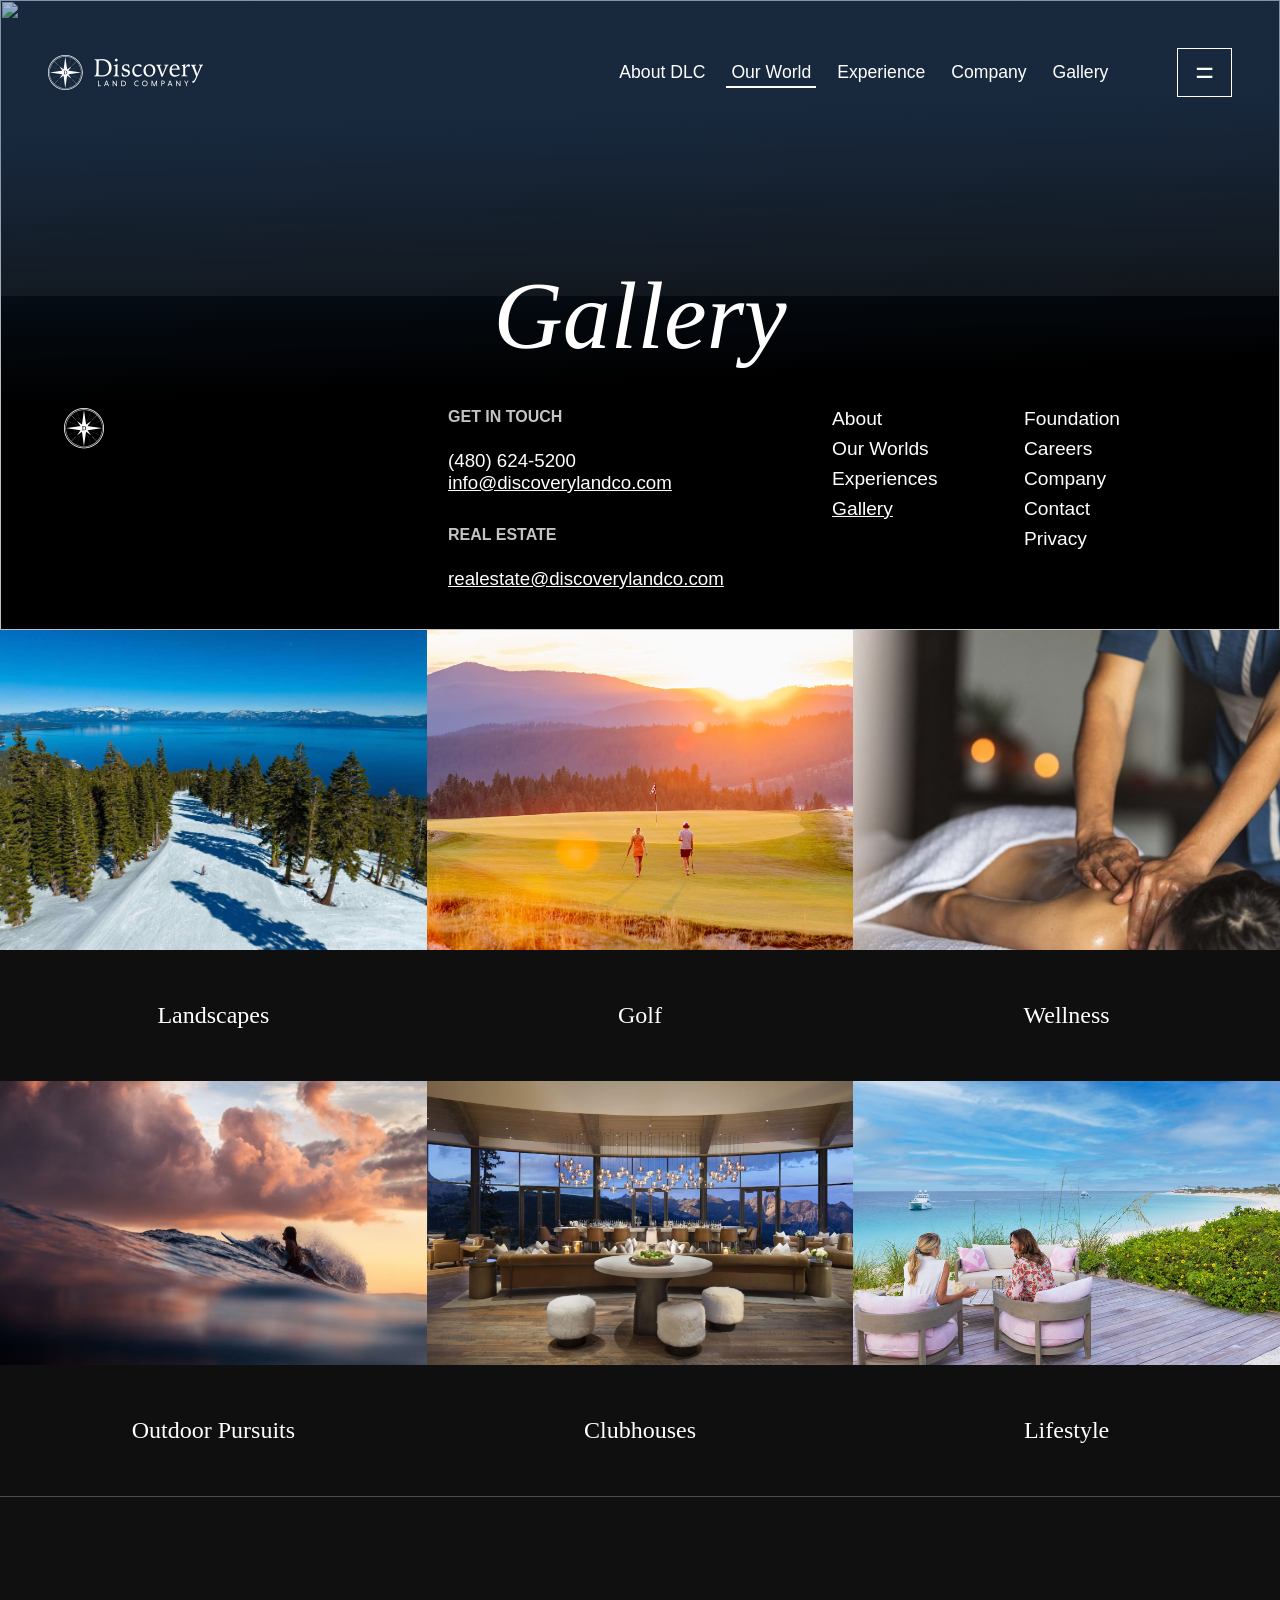
==== commit b31dd583: "[Rakshit] Add: about DLC page complete, minur bugs fix" ====
--- a/pages/gallery.html
+++ b/pages/gallery.html
@@ -7,7 +7,7 @@
     <link rel="icon" href="../assets/logo-mark.png" type="image/x-icon">
     <link rel="stylesheet" type="text/css" href="../style/gallery.css">
     <script defer src="../js/gallery.js"></script>
-    <title>Document</title>
+    <title>Gallery</title>
 </head>
 
 <body>
@@ -17,11 +17,11 @@
                 <img class="disc-gall-header-nav-white-logo" src="../assets/logo-light.png" />
                 <img class="disc-gall-header-nav-dark-logo" style="display: none;" src="../assets/logo-dark.png" />
                 <div class="disc-gall-header-nav-links">
-                    <a href="#">
+                    <a href="index.html">
                         <div>About DLC<span class="disc-gall-header-nav-span"></span></div>
                     </a>
                     <a href="ourWorld.html"></1>
-                        <div>Our World<span class="disc-gall-header-nav-span"></span></div>
+                        <div>Our World<span class="disc-gall-header-nav-span" style="width: 100%;"></span></div>
                     </a>
                     <a href="experiences.html">
                         <div>Experience<span class="disc-gall-header-nav-span"></span></div>
@@ -30,7 +30,7 @@
                         <div>Company<span class="disc-gall-header-nav-span"></span></div>
                     </a>
                     <a href="gallery.html">
-                        <div>Gallery<span class="disc-gall-header-nav-span" style="width: 100%;"></span></div>
+                        <div>Gallery<span class="disc-gall-header-nav-span"></span></div>
                     </a>
                     <div class="disc-gall-header-nav-menu-option">
                         <p>=</p>
--- a/style/gallery.css
+++ b/style/gallery.css
@@ -4,7 +4,6 @@
     box-sizing: border-box;
 }
 
-
 html,
 body {
     /* height: 100%; */
@@ -12,8 +11,17 @@
     width: 100%;
     overflow-x: hidden;
     font-family: "MessinaSansWeb", sans-serif;
-    background-color: black;
+    background-color: rgb(16, 16, 16);
     z-index: -5;
+}
+
+main {
+    min-height: calc(100vh - 100px);
+    display: flex;
+    flex-direction: column;
+    position: relative;
+    z-index: 2;
+    background-color: rgb(16, 16, 16);
 }
 
 @font-face {
@@ -82,12 +90,21 @@
     gap: 1rem;
     color: #fff;
     transition: color 0.3s ease-in-out;
+    /* width: 70%; */
+}
+
+.disc-gall-header-nav-menu-option {
+    font-size: 10rem;
+    color: white;
+    /* border: 1px solid white; */
+    padding: 10px 20px;
+    margin-left: 3rem;
 }
 
 .disc-gall-header-nav-links div {
     position: relative;
     display: inline-block;
-    padding: 5px 10px;
+    padding: 5px 5px;
     cursor: pointer;
 }
 
@@ -102,23 +119,23 @@
     transition: width 0.3s ease-in-out;
 }
 
-.disc-gall-header-nav-menu-option{
-    border: 1px solid white;
-    margin-left: 3rem;
-}
-
-.disc-gall-header-nav-menu-option p{
-   font-size: 2rem;
+.disc-gall-header-nav-links a {
+    text-decoration: none;
+    color: white;
+}
+
+.disc-gall-header-nav-menu-option {
+    border: 1px solid white
+}
+
+.disc-gall-header-nav-menu-option p {
+    font-size: 2rem;
     color: white;
     padding: 0rem .75rem;
 }
 
 .disc-gall-header-nav-links div:hover span {
     width: 100%;
-}
-.disc-gall-header-nav-links a{
-    color: white;
-    text-decoration: none;
 }
 
 /* .disc-gall-main-gallery-photo {
@@ -135,7 +152,7 @@
     height: 100%;
     object-fit: cover;
 } */
- 
+
 
 
 .gallery-container {
@@ -283,7 +300,7 @@
     padding: 4rem;
 }
 
-.disc-gall-footer-sub-container{
+.disc-gall-footer-sub-container {
     width: 33.33%;
 }
 
@@ -343,7 +360,7 @@
     color: rgb(176, 176, 176);
 }
 
-footer{
+footer {
     position: relative;
     bottom: 100px;
     z-index: -1;
@@ -351,42 +368,52 @@
 }
 
 @media (min-width:481px) and (max-width:768px) {
-    .disc-gall-header-nav-links div{
+    .disc-gall-header-nav-links div {
         font-size: .6rem;
         padding: 0;
     }
-    .disc-gall-header-nav{
+
+    .disc-gall-header-nav {
         padding: 1rem;
     }
-    .disc-gall-header-nav img{
+
+    .disc-gall-header-nav img {
         width: 12%;
         padding: 0;
     }
-    .disc-gall-header{
-        padding:0;
-    }
-   
-    .disc-gall-footer-sub-container img{
+
+    .disc-gall-header {
+        padding: 0;
+    }
+
+    .disc-gall-footer-sub-container img {
         width: 10%;
     }
-    .disc-gall-footer-sub-container-contact-text{
+
+    .disc-gall-footer-sub-container-contact-text {
         font-size: .7rem;
     }
-    .disc-gall-footer-sub-container-contact-text p{
+
+    .disc-gall-footer-sub-container-contact-text p {
         font-size: .7rem;
     }
-    .disc-gall-footer-sub-container-links >div>p{
+
+    .disc-gall-footer-sub-container-links>div>p {
         font-size: .7rem;
     }
-    .disc-gall-footer-bottom{
+
+    .disc-gall-footer-bottom {
         padding: 1rem;
     }
-    .disc-gall-footer-bottom h3{
+
+    .disc-gall-footer-bottom h3 {
         font-size: .8rem;
     }
-    .disc-gall-footer-container{
+
+    .disc-gall-footer-container {
         padding: 1rem;
     }
+
     footer {
         position: relative;
         z-index: -1;
@@ -405,87 +432,108 @@
         display: none;
     }
 
-    .disc-gall-header-nav img{
+    .disc-gall-header-nav img {
         width: 40%;
     }
 
-    .disc-gall-header-nav{
-        padding: 1rem;
-    }
-
-    .disc-gall-header-nav-menu-option{
-        padding: 0rem 0rem;
+    .disc-gall-header {
         width: 100%;
-
-    }
-    .disc-gall-header-nav-menu-option p{
+    }
+
+    .disc-gall-header-nav-links {
+        /* width: 100%; */
+    }
+
+    .disc-gall-header-nav {
+        padding: 1rem !important;
+    }
+
+    .disc-gall-header-nav-menu-option {
+        padding: 0rem 1rem;
+        /* width: 100%; */
+
+    }
+
+    .disc-gall-header-nav-menu-option p {
         /* font-size: 3rem; */
     }
-    .disc-gall-main-gallery-text p{
+
+
+    .disc-gall-main-gallery-text p {
         font-size: 3rem;
     }
-    .disc-gall-main-gallery-photo{
+
+    .disc-gall-main-gallery-photo {
         height: 75vh;
     }
 
-    .disc-gall-gallery-categories-container1{
+    .disc-gall-gallery-categories-container1 {
         width: 100%;
         display: flex;
         flex-direction: column;
     }
 
-    .disc-gall-gallery-categories-sub-container1{
-        width: 100% !important;    
-    }
-    
-    .disc-gall-footer-container{
+    .disc-gall-gallery-categories-sub-container1 {
+        width: 100% !important;
+    }
+
+    .disc-gall-footer-container {
         padding: 1.5rem;
         width: 100%;
     }
-    .disc-gall-footer-sub-container-contact{
+
+    .disc-gall-footer-sub-container-contact {
         margin-top: 3rem;
     }
-    .disc-gall-footer{
+
+    .disc-gall-footer {
         flex-direction: column;
         gap: 4rem;
         padding: 0;
         font-size: .9rem;
     }
-    .disc-gall-footer-sub-container img{
+
+    .disc-gall-footer-sub-container img {
         width: 15%;
     }
-    .disc-gall-footer-sub-container-contact{
+
+    .disc-gall-footer-sub-container-contact {
         width: 100%;
     }
-    .disc-gall-footer-sub-container{
+
+    .disc-gall-footer-sub-container {
         width: 100%;
     }
+
     .disc-gall-footer-sub-container-contact-text-phone {
         width: 100%;
     }
-    .disc-gall-footer-sub-container-contact-text-phone h3{
+
+    .disc-gall-footer-sub-container-contact-text-phone h3 {
         font-size: 1rem;
     }
-    .disc-gall-footer-sub-container-links{
+
+    .disc-gall-footer-sub-container-links {
         margin-top: 4rem;
     }
 
-    .disc-gall-footer-bottom{
+    .disc-gall-footer-bottom {
         flex-direction: column;
         justify-content: start;
         align-items: start;
         padding: 1rem;
         gap: 2rem;
     }
-    .disc-gall-footer-bottom h3{
+
+    .disc-gall-footer-bottom h3 {
         font-size: 1rem;
         width: 90%;
     }
+
     footer {
         position: relative;
         bottom: 0;
         z-index: -1;
         background-color: black;
     }
-}
-
+}
